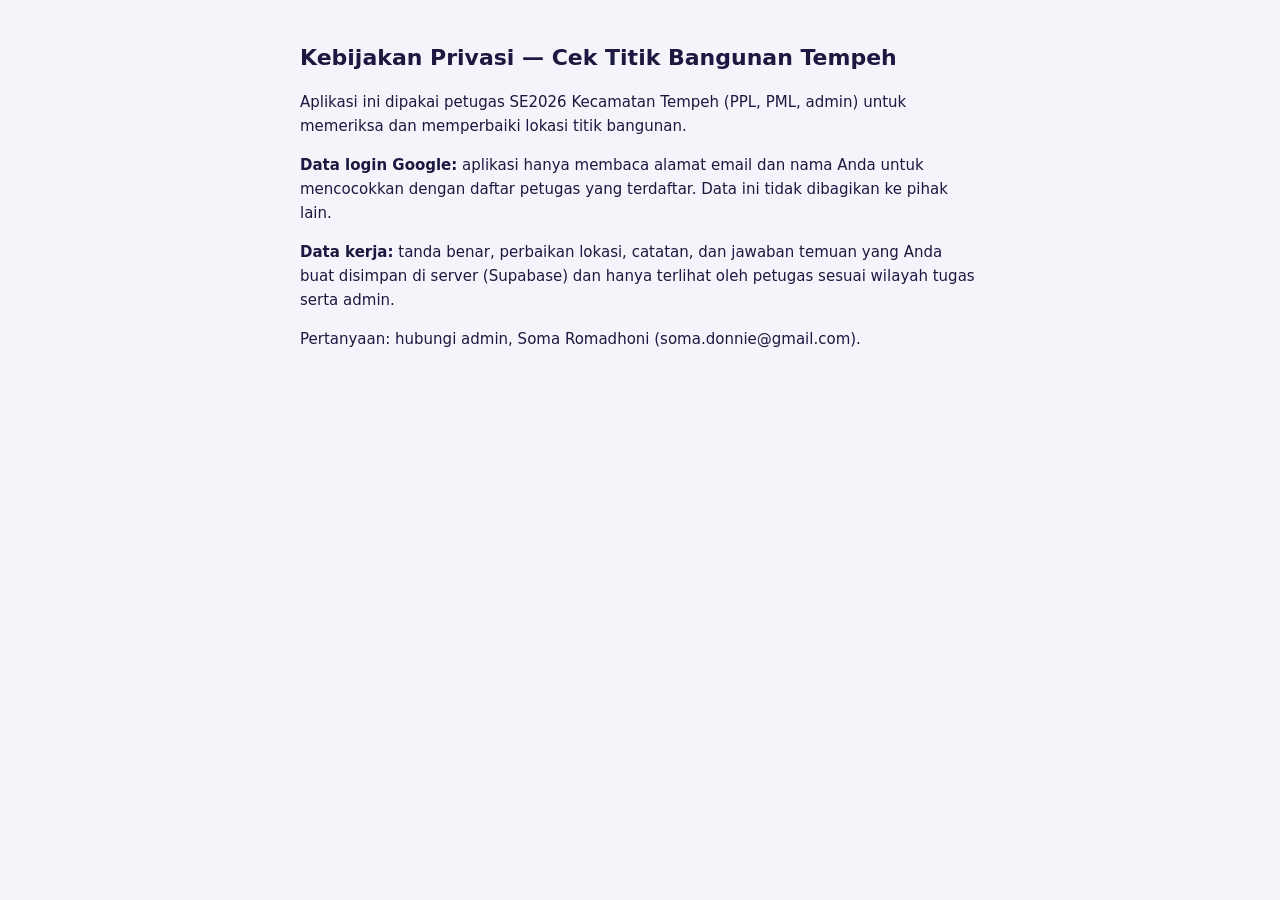
==== privacy.html @ 4c66e2a2 "Add files via upload" ====
<!doctype html><html lang="id"><head><meta charset="utf-8"><meta name="viewport" content="width=device-width,initial-scale=1"><title>Kebijakan Privasi · Cek Titik Bangunan Tempeh</title>
<style>body{font:15px/1.6 system-ui,sans-serif;max-width:680px;margin:40px auto;padding:0 16px;color:#1c1840;background:#f4f5fb}h1{font-size:22px}</style></head><body>
<h1>Kebijakan Privasi — Cek Titik Bangunan Tempeh</h1>
<p>Aplikasi ini dipakai petugas SE2026 Kecamatan Tempeh (PPL, PML, admin) untuk memeriksa dan memperbaiki lokasi titik bangunan.</p>
<p><b>Data login Google:</b> aplikasi hanya membaca alamat email dan nama Anda untuk mencocokkan dengan daftar petugas yang terdaftar. Data ini tidak dibagikan ke pihak lain.</p>
<p><b>Data kerja:</b> tanda benar, perbaikan lokasi, catatan, dan jawaban temuan yang Anda buat disimpan di server (Supabase) dan hanya terlihat oleh petugas sesuai wilayah tugas serta admin.</p>
<p>Pertanyaan: hubungi admin, Soma Romadhoni (soma.donnie@gmail.com).</p>
</body></html>
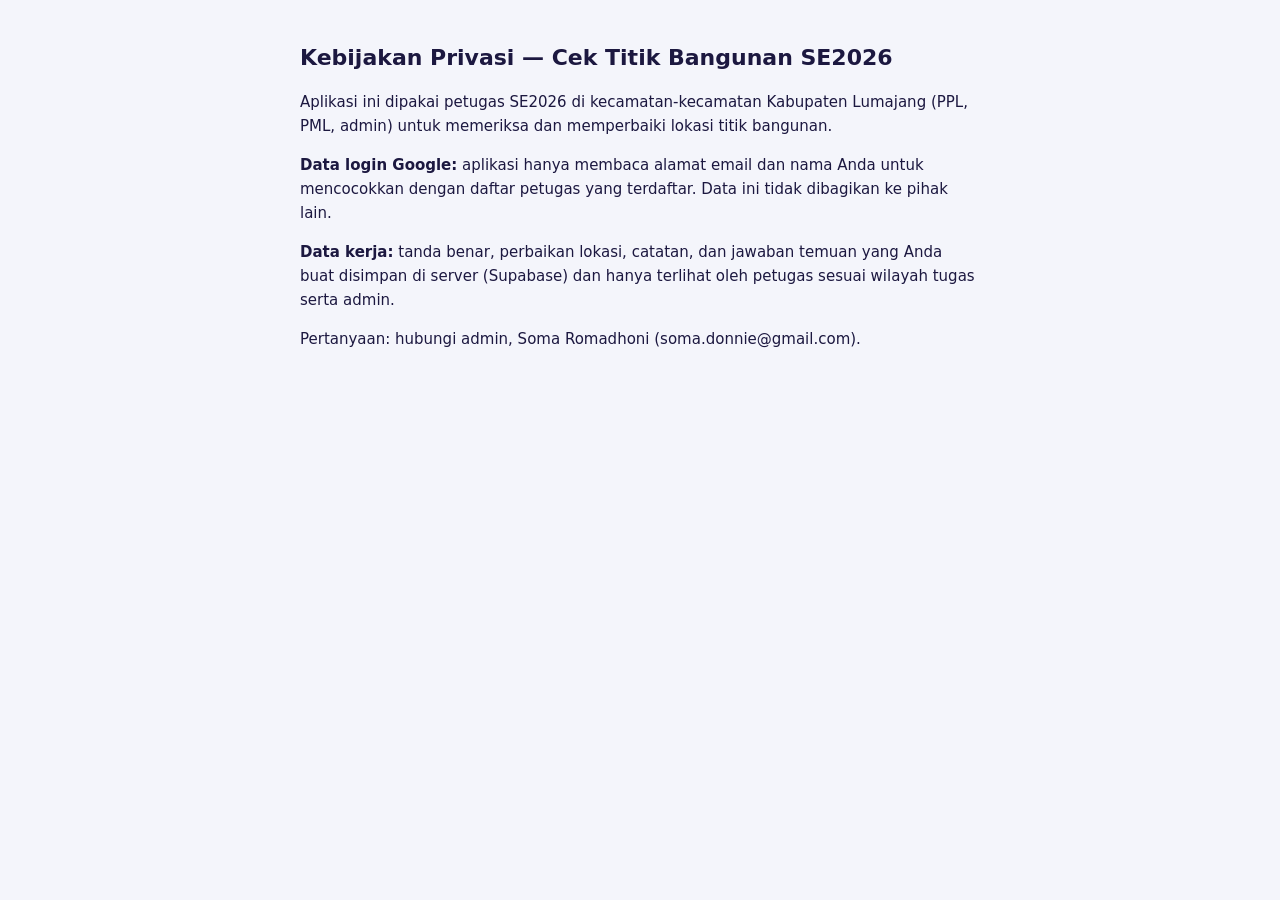
==== commit 2d23adcc: "Versi 28: multi-kecamatan (pilih kecamatan, pengaturan kecamatan, menu Kabupaten, SQL pemasangan)" ====
--- a/privacy.html
+++ b/privacy.html
@@ -1,7 +1,7 @@
-<!doctype html><html lang="id"><head><meta charset="utf-8"><meta name="viewport" content="width=device-width,initial-scale=1"><title>Kebijakan Privasi · Cek Titik Bangunan Tempeh</title>
+<!doctype html><html lang="id"><head><meta charset="utf-8"><meta name="viewport" content="width=device-width,initial-scale=1"><title>Kebijakan Privasi · Cek Titik Bangunan SE2026</title>
 <style>body{font:15px/1.6 system-ui,sans-serif;max-width:680px;margin:40px auto;padding:0 16px;color:#1c1840;background:#f4f5fb}h1{font-size:22px}</style></head><body>
-<h1>Kebijakan Privasi — Cek Titik Bangunan Tempeh</h1>
-<p>Aplikasi ini dipakai petugas SE2026 Kecamatan Tempeh (PPL, PML, admin) untuk memeriksa dan memperbaiki lokasi titik bangunan.</p>
+<h1>Kebijakan Privasi — Cek Titik Bangunan SE2026</h1>
+<p>Aplikasi ini dipakai petugas SE2026 di kecamatan-kecamatan Kabupaten Lumajang (PPL, PML, admin) untuk memeriksa dan memperbaiki lokasi titik bangunan.</p>
 <p><b>Data login Google:</b> aplikasi hanya membaca alamat email dan nama Anda untuk mencocokkan dengan daftar petugas yang terdaftar. Data ini tidak dibagikan ke pihak lain.</p>
 <p><b>Data kerja:</b> tanda benar, perbaikan lokasi, catatan, dan jawaban temuan yang Anda buat disimpan di server (Supabase) dan hanya terlihat oleh petugas sesuai wilayah tugas serta admin.</p>
 <p>Pertanyaan: hubungi admin, Soma Romadhoni (soma.donnie@gmail.com).</p>
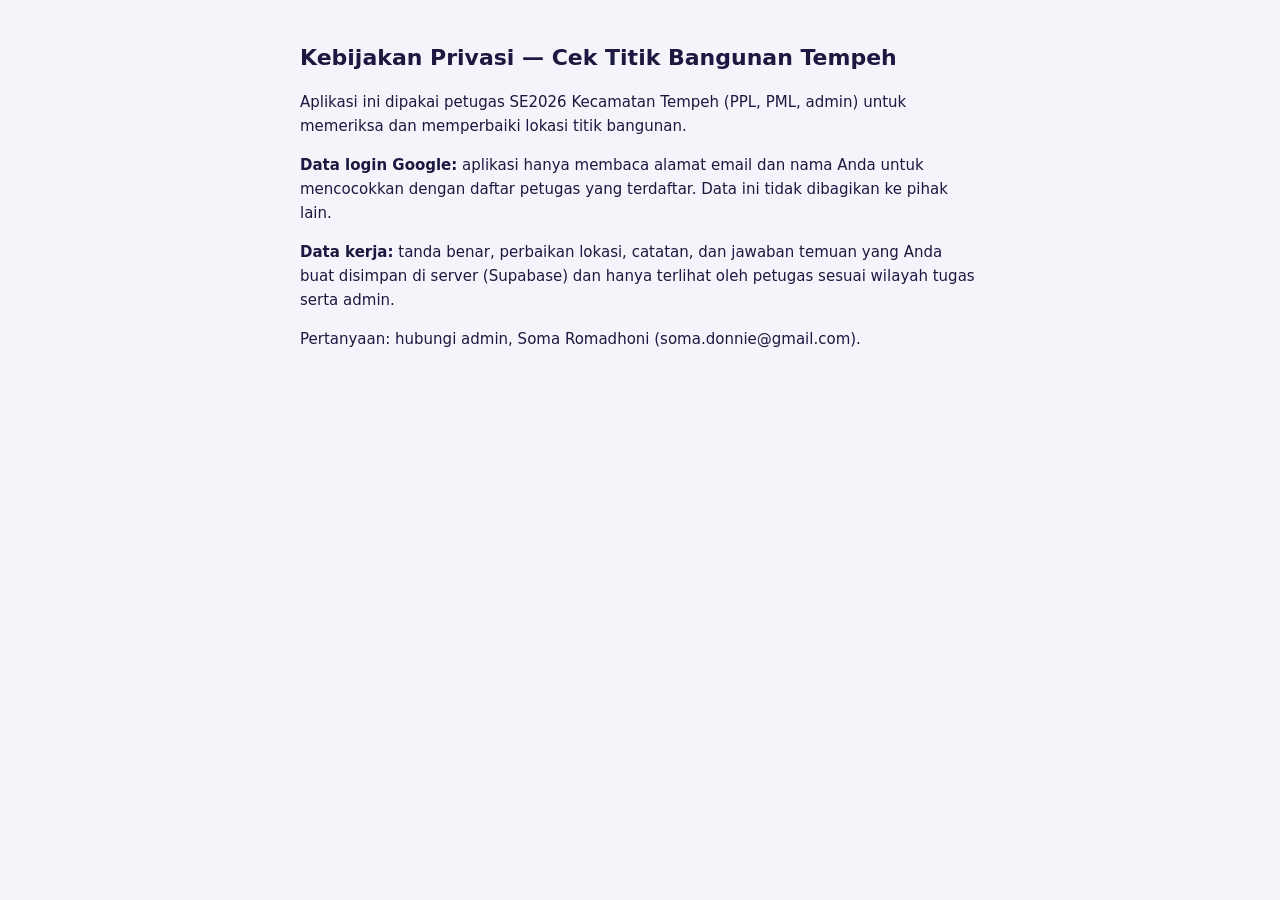
==== commit 50b4e915: "Versi 33: kembali satu kecamatan, tema baru ringan (hijau tua + lime)" ====
--- a/privacy.html
+++ b/privacy.html
@@ -1,7 +1,7 @@
-<!doctype html><html lang="id"><head><meta charset="utf-8"><meta name="viewport" content="width=device-width,initial-scale=1"><title>Kebijakan Privasi · Cek Titik Bangunan SE2026</title>
+<!doctype html><html lang="id"><head><meta charset="utf-8"><meta name="viewport" content="width=device-width,initial-scale=1"><title>Kebijakan Privasi · Cek Titik Bangunan Tempeh</title>
 <style>body{font:15px/1.6 system-ui,sans-serif;max-width:680px;margin:40px auto;padding:0 16px;color:#1c1840;background:#f4f5fb}h1{font-size:22px}</style></head><body>
-<h1>Kebijakan Privasi — Cek Titik Bangunan SE2026</h1>
-<p>Aplikasi ini dipakai petugas SE2026 di kecamatan-kecamatan Kabupaten Lumajang (PPL, PML, admin) untuk memeriksa dan memperbaiki lokasi titik bangunan.</p>
+<h1>Kebijakan Privasi — Cek Titik Bangunan Tempeh</h1>
+<p>Aplikasi ini dipakai petugas SE2026 Kecamatan Tempeh (PPL, PML, admin) untuk memeriksa dan memperbaiki lokasi titik bangunan.</p>
 <p><b>Data login Google:</b> aplikasi hanya membaca alamat email dan nama Anda untuk mencocokkan dengan daftar petugas yang terdaftar. Data ini tidak dibagikan ke pihak lain.</p>
 <p><b>Data kerja:</b> tanda benar, perbaikan lokasi, catatan, dan jawaban temuan yang Anda buat disimpan di server (Supabase) dan hanya terlihat oleh petugas sesuai wilayah tugas serta admin.</p>
 <p>Pertanyaan: hubungi admin, Soma Romadhoni (soma.donnie@gmail.com).</p>
